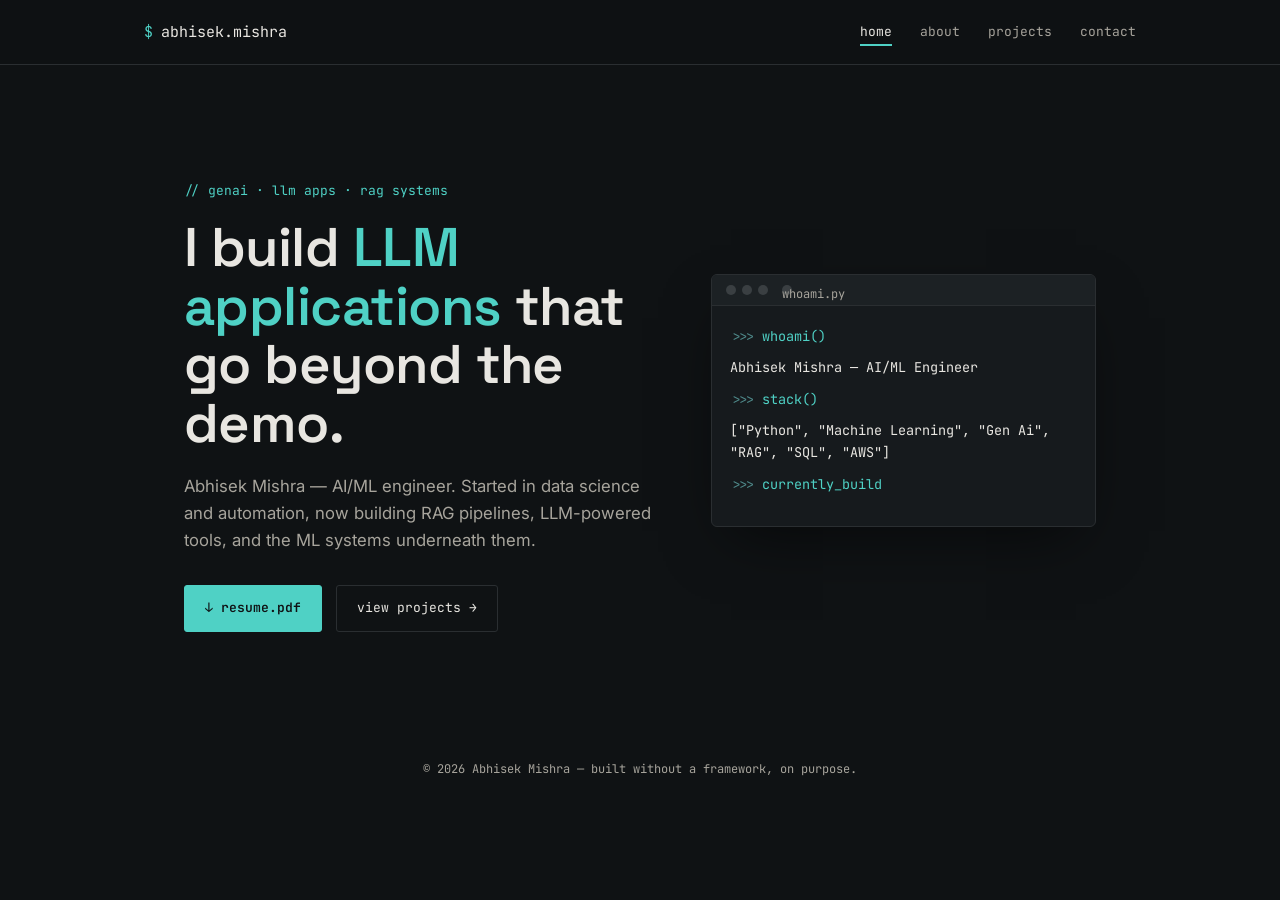
==== index.html @ 14720bcc "Add to github" ====
<!DOCTYPE html>
<html lang="en">
<head>
<meta charset="UTF-8">
<meta name="viewport" content="width=device-width, initial-scale=1.0">
<title>Abhisek Mishra — AI/ML & GenAI Engineer</title>
<meta name="description" content="Abhisek Mishra — AI/ML engineer building LLM applications, RAG systems, and data-driven automation.">
<link rel="preconnect" href="https://fonts.googleapis.com">
<link href="https://fonts.googleapis.com/css2?family=Space+Grotesk:wght@500;600;700&family=Inter:wght@400;500;600&family=JetBrains+Mono:wght@400;500&display=swap" rel="stylesheet">
<link rel="stylesheet" href="static/css/theme.css">
</head>
<body>

<nav class="nav">
  <div class="wrap">
    <a class="nav-brand" href="index.html"><span class="dot">$</span> abhisek.mishra</a>
    <button class="nav-toggle" aria-label="Toggle menu">☰</button>
    <ul class="nav-links">
      <li><a href="index.html">home</a></li>
      <li><a href="about.html">about</a></li>
      <li><a href="projects.html">projects</a></li>
      <li><a href="contact.html">contact</a></li>
    </ul>
  </div>
</nav>

<header class="hero">
  <div class="wrap hero-grid">
    <div>
      <p class="eyebrow">// genai · llm apps · rag systems</p>
      <h1>I build <span class="accent">LLM applications</span> that go beyond the demo.</h1>
      <p class="lede">Abhisek Mishra — AI/ML engineer. Started in data science and automation, now building RAG pipelines, LLM-powered tools, and the ML systems underneath them.</p>
      <div class="btn-row">
        <a class="btn btn-primary" href="https://drive.google.com/file/d/1c5TBxF_I3owwbrdIYOowA2XKJV-M3N-A/view?usp=" target="_blank" rel="noopener">↓ resume.pdf</a>
        <a class="btn btn-ghost" href="projects.html">view projects →</a>
      </div>
    </div>

    <div class="terminal">
      <div class="terminal-bar">
        <span></span><span></span><span></span>
        <span class="title">whoami.py</span>
      </div>
      <div class="terminal-body" data-terminal data-lines='[
        {"prompt":">>>","text":"whoami()","cls":"key"},
        {"prompt":"","text":"Abhisek Mishra — AI/ML Engineer","cls":"out"},
        {"prompt":">>>","text":"stack()","cls":"key"},
        {"prompt":"","text":"[\"Python\", \"Machine Learning\", \"Gen Ai\", \"RAG\", \"SQL\", \"AWS\"]","cls":"out"},
        {"prompt":">>>","text":"currently_building()","cls":"key"},
        {"prompt":"","text":"LLM apps that hold up outside the notebook.","cls":"out"}
      ]'></div>
    </div>
  </div>
</header>

<footer>
  <div class="wrap">© 2026 Abhisek Mishra — built without a framework, on purpose.</div>
</footer>

<script src="static/js/main.js"></script>
</body>
</html>
---- static/css/theme.css ----
/* ==========================================================================
   Design tokens
   ========================================================================== */
:root {
  --ink: #0f1214;
  --ink-raised: #161a1d;
  --ink-border: #2a2e31;
  --paper: #e8e6e1;
  --paper-dim: #a7a49c;
  --amber: #4fd1c5;
  --amber-dim: #2e9188;
  --teal: #4f8a8b;
  --teal-dim: #35595a;
  --radius: 3px;

  --font-display: 'Space Grotesk', sans-serif;
  --font-body: 'Inter', sans-serif;
  --font-mono: 'JetBrains Mono', monospace;
}

* { box-sizing: border-box; }

html { scroll-behavior: smooth; }

body {
  background: var(--ink);
  color: var(--paper);
  font-family: var(--font-body);
  margin: 0;
  line-height: 1.6;
  -webkit-font-smoothing: antialiased;
}

@media (prefers-reduced-motion: reduce) {
  html { scroll-behavior: auto; }
  * { animation-duration: 0.001ms !important; transition-duration: 0.001ms !important; }
}

h1, h2, h3, h4 {
  font-family: var(--font-display);
  font-weight: 600;
  color: var(--paper);
  letter-spacing: -0.01em;
}

a { color: var(--amber); text-decoration: none; }
a:hover { color: var(--paper); }
a:focus-visible, button:focus-visible { outline: 2px solid var(--amber); outline-offset: 2px; }

.wrap {
  max-width: 960px;
  margin: 0 auto;
  padding: 0 24px;
}

/* ==========================================================================
   Nav
   ========================================================================== */
.nav {
  position: fixed;
  top: 0; left: 0; right: 0;
  z-index: 100;
  background: rgba(15, 18, 20, 0.88);
  backdrop-filter: blur(8px);
  border-bottom: 1px solid var(--ink-border);
}
.nav .wrap {
  display: flex;
  align-items: center;
  justify-content: space-between;
  height: 64px;
  max-width: 1040px;
}
.nav-brand {
  font-family: var(--font-mono);
  font-size: 15px;
  color: var(--paper);
  display: flex;
  align-items: center;
  gap: 8px;
}
.nav-brand .dot { color: var(--amber); }
.nav-brand:hover { color: var(--paper); }

.nav-links {
  display: flex;
  gap: 28px;
  list-style: none;
  margin: 0; padding: 0;
  font-family: var(--font-mono);
  font-size: 13px;
}
.nav-links a {
  color: var(--paper-dim);
  position: relative;
  padding: 4px 0;
}
.nav-links a:hover, .nav-links a.active { color: var(--paper); }
.nav-links a.active::after {
  content: '';
  position: absolute;
  bottom: -2px; left: 0; right: 0;
  height: 2px;
  background: var(--amber);
}

.nav-toggle {
  display: none;
  background: none;
  border: 1px solid var(--ink-border);
  color: var(--paper);
  border-radius: var(--radius);
  width: 36px; height: 36px;
  cursor: pointer;
}

@media (max-width: 720px) {
  .nav-toggle { display: block; }
  .nav-links {
    position: absolute;
    top: 64px; left: 0; right: 0;
    background: var(--ink);
    border-bottom: 1px solid var(--ink-border);
    flex-direction: column;
    gap: 0;
    display: none;
    padding: 8px 0;
  }
  .nav-links.open { display: flex; }
  .nav-links li { border-top: 1px solid var(--ink-border); }
  .nav-links a { display: block; padding: 14px 24px; }
}

/* ==========================================================================
   Section label — the "$ command" motif
   ========================================================================== */
.cmd-label {
  font-family: var(--font-mono);
  font-size: 13px;
  color: var(--teal);
  margin: 0 0 8px 0;
  display: flex;
  align-items: center;
  gap: 8px;
}
.cmd-label::before { content: '$'; color: var(--amber-dim); }

section { padding: 96px 0; border-bottom: 1px solid var(--ink-border); }
section:last-of-type { border-bottom: none; }

/* ==========================================================================
   Hero / terminal
   ========================================================================== */
.hero {
  padding-top: 168px;
  padding-bottom: 96px;
}
.hero-grid {
  display: grid;
  grid-template-columns: 1.1fr 0.9fr;
  gap: 56px;
  align-items: center;
}
@media (max-width: 820px) {
  .hero-grid { grid-template-columns: 1fr; }
  .hero { padding-top: 128px; }
}

.eyebrow {
  font-family: var(--font-mono);
  font-size: 13px;
  color: var(--amber);
  margin-bottom: 16px;
}

.hero h1 {
  font-size: clamp(2.2rem, 5vw, 3.4rem);
  line-height: 1.08;
  margin: 0 0 20px 0;
}
.hero h1 .accent { color: var(--amber); }

.hero p.lede {
  font-size: 1.05rem;
  color: var(--paper-dim);
  max-width: 46ch;
  margin: 0 0 32px 0;
}

.btn-row { display: flex; gap: 14px; flex-wrap: wrap; }

.btn {
  font-family: var(--font-mono);
  font-size: 13px;
  padding: 12px 20px;
  border-radius: var(--radius);
  border: 1px solid var(--ink-border);
  display: inline-flex;
  align-items: center;
  gap: 8px;
  cursor: pointer;
  transition: border-color 0.15s ease, transform 0.15s ease;
}
.btn-primary {
  background: var(--amber);
  color: var(--ink);
  border-color: var(--amber);
  font-weight: 600;
}
.btn-primary:hover { color: var(--ink); transform: translateY(-1px); }
.btn-ghost { color: var(--paper); }
.btn-ghost:hover { border-color: var(--paper-dim); color: var(--paper); }

/* Terminal card */
.terminal {
  background: var(--ink-raised);
  border: 1px solid var(--ink-border);
  border-radius: 6px;
  overflow: hidden;
  box-shadow: 0 24px 60px -20px rgba(0,0,0,0.6);
}
.terminal-bar {
  display: flex;
  align-items: center;
  gap: 6px;
  padding: 10px 14px;
  background: #1c2124;
  border-bottom: 1px solid var(--ink-border);
}
.terminal-bar span {
  width: 10px; height: 10px; border-radius: 50%;
  display: inline-block;
  background: #3a3f42;
}
.terminal-bar .title {
  font-family: var(--font-mono);
  font-size: 12px;
  color: var(--paper-dim);
  margin-left: 8px;
}
.terminal-body {
  padding: 20px 18px;
  font-family: var(--font-mono);
  font-size: 13.5px;
  color: var(--paper-dim);
  min-height: 220px;
}
.terminal-body .prompt { color: var(--teal); }
.terminal-body .out { color: var(--paper); }
.terminal-body .key { color: var(--amber); }
.terminal-body .cursor {
  display: inline-block;
  width: 8px; height: 15px;
  background: var(--amber);
  animation: blink 1s step-end infinite;
  vertical-align: text-bottom;
  margin-left: 2px;
}
@keyframes blink { 50% { opacity: 0; } }

/* ==========================================================================
   About / bio blocks
   ========================================================================== */
.section-head {
  display: flex;
  justify-content: space-between;
  align-items: baseline;
  margin-bottom: 40px;
}
.section-head h2 { font-size: 1.7rem; margin: 0; }

.prose p { color: var(--paper-dim); max-width: 70ch; margin: 0 0 18px 0; }
.prose strong { color: var(--paper); }

.skills-grid {
  display: grid;
  grid-template-columns: 1fr 1fr;
  gap: 40px;
  margin-top: 12px;
}
@media (max-width: 640px) { .skills-grid { grid-template-columns: 1fr; } }

.skills-grid h4 {
  font-family: var(--font-mono);
  font-size: 13px;
  color: var(--teal);
  text-transform: uppercase;
  letter-spacing: 0.06em;
  margin: 0 0 14px 0;
}
.tag-list { display: flex; flex-wrap: wrap; gap: 8px; list-style: none; padding: 0; margin: 0; }
.tag-list li {
  font-family: var(--font-mono);
  font-size: 12.5px;
  color: var(--paper);
  background: var(--ink-raised);
  border: 1px solid var(--ink-border);
  padding: 6px 12px;
  border-radius: var(--radius);
}

/* Experience */
.exp-item {
  display: grid;
  grid-template-columns: 160px 1fr;
  gap: 24px;
  padding: 28px 0;
  border-top: 1px solid var(--ink-border);
}
.exp-item:first-of-type { border-top: none; }
.exp-when {
  font-family: var(--font-mono);
  font-size: 12.5px;
  color: var(--paper-dim);
}
.exp-role h3 { font-size: 1.1rem; margin: 0 0 2px 0; }
.exp-org { color: var(--teal); font-size: 0.92rem; margin: 0 0 14px 0; }
.exp-role ul { margin: 0; padding-left: 18px; color: var(--paper-dim); }
.exp-role li { margin-bottom: 8px; }
@media (max-width: 640px) {
  .exp-item { grid-template-columns: 1fr; gap: 8px; }
}

/* Certificates */
.cert-list { list-style: none; margin: 0; padding: 0; display: grid; gap: 10px; }
.cert-list a {
  display: flex;
  align-items: center;
  justify-content: space-between;
  padding: 14px 18px;
  border: 1px solid var(--ink-border);
  border-radius: var(--radius);
  color: var(--paper);
  font-size: 0.94rem;
  transition: border-color 0.15s ease, background 0.15s ease;
}
.cert-list a:hover { border-color: var(--amber-dim); background: var(--ink-raised); }
.cert-list .cert-org { color: var(--paper-dim); font-size: 0.85rem; }
.cert-list .go { font-family: var(--font-mono); color: var(--amber); font-size: 12px; }

/* ==========================================================================
   Projects
   ========================================================================== */
.project-grid {
  display: grid;
  grid-template-columns: repeat(2, 1fr);
  gap: 22px;
}
@media (max-width: 700px) { .project-grid { grid-template-columns: 1fr; } }

.project-card {
  border: 1px solid var(--ink-border);
  border-radius: 6px;
  background: var(--ink-raised);
  cursor: pointer;
  overflow: hidden;
  transition: border-color 0.15s ease, transform 0.15s ease;
  display: flex;
  flex-direction: column;
}
.project-card:hover { border-color: var(--amber-dim); transform: translateY(-2px); }
.project-thumb {
  aspect-ratio: 16/9;
  background: #1c2124 center/cover no-repeat;
  border-bottom: 1px solid var(--ink-border);
}
.project-body { padding: 18px 20px; }
.project-index {
  font-family: var(--font-mono);
  font-size: 11.5px;
  color: var(--amber-dim);
  margin: 0 0 8px 0;
}
.project-body h3 { font-size: 1.05rem; margin: 0 0 6px 0; }
.project-body p { color: var(--paper-dim); font-size: 0.88rem; margin: 0; }

/* Modal */
.modal-backdrop {
  position: fixed; inset: 0;
  background: rgba(10,12,13,0.78);
  display: none;
  align-items: flex-start;
  justify-content: center;
  padding: 64px 20px;
  z-index: 200;
  overflow-y: auto;
}
.modal-backdrop.open { display: flex; }
.modal {
  background: var(--ink-raised);
  border: 1px solid var(--ink-border);
  border-radius: 8px;
  max-width: 720px;
  width: 100%;
}
.modal-head {
  display: flex;
  justify-content: space-between;
  align-items: center;
  padding: 20px 24px;
  border-bottom: 1px solid var(--ink-border);
}
.modal-head h3 { margin: 0; font-size: 1.2rem; }
.modal-close {
  background: none; border: none; color: var(--paper-dim);
  font-size: 20px; cursor: pointer; line-height: 1;
}
.modal-close:hover { color: var(--paper); }
.modal-body { padding: 24px; }
.modal-img { width: 100%; border-radius: 4px; margin-bottom: 20px; border: 1px solid var(--ink-border); }
.modal-body h6 {
  font-family: var(--font-mono);
  font-size: 12px;
  color: var(--teal);
  text-transform: uppercase;
  letter-spacing: 0.05em;
  margin: 20px 0 10px 0;
}
.modal-body h6:first-child { margin-top: 0; }
.modal-body p, .modal-body li { color: var(--paper-dim); font-size: 0.92rem; }
.modal-body ul { margin: 0; padding-left: 18px; }
.modal-repo {
  display: inline-flex; align-items: center; gap: 8px;
  font-family: var(--font-mono); font-size: 12.5px;
  color: var(--amber); margin-top: 4px;
}

/* ==========================================================================
   Contact
   ========================================================================== */
.contact-grid {
  display: grid;
  grid-template-columns: 1fr 1fr;
  gap: 48px;
}
@media (max-width: 700px) { .contact-grid { grid-template-columns: 1fr; } }

.contact-list { list-style: none; margin: 0; padding: 0; }
.contact-list li {
  display: flex;
  align-items: center;
  gap: 14px;
  padding: 16px 0;
  border-top: 1px solid var(--ink-border);
}
.contact-list li:first-child { border-top: none; }
.contact-list .ico {
  width: 36px; height: 36px;
  border: 1px solid var(--ink-border);
  border-radius: var(--radius);
  display: flex; align-items: center; justify-content: center;
  color: var(--amber);
  flex-shrink: 0;
}
.contact-list .label { font-family: var(--font-mono); font-size: 11.5px; color: var(--paper-dim); text-transform: uppercase; letter-spacing: 0.05em; }
.contact-list .value { color: var(--paper); font-size: 0.96rem; }

.form-field { margin-bottom: 18px; }
.form-field label {
  display: block;
  font-family: var(--font-mono);
  font-size: 12px;
  color: var(--paper-dim);
  margin-bottom: 6px;
}
.form-field input, .form-field textarea {
  width: 100%;
  background: var(--ink-raised);
  border: 1px solid var(--ink-border);
  border-radius: var(--radius);
  color: var(--paper);
  padding: 12px 14px;
  font-family: var(--font-body);
  font-size: 0.92rem;
}
.form-field textarea { resize: vertical; min-height: 100px; }
.form-field input:focus, .form-field textarea:focus {
  outline: none; border-color: var(--amber-dim);
}

/* ==========================================================================
   Footer
   ========================================================================== */
footer {
  padding: 32px 0;
  text-align: center;
  font-family: var(--font-mono);
  font-size: 12px;
  color: var(--paper-dim);
}

/* Project filter tabs */
.filter-tabs {
  display: flex;
  gap: 10px;
  margin-bottom: 32px;
  flex-wrap: wrap;
}
.filter-tab {
  font-family: var(--font-mono);
  font-size: 12.5px;
  padding: 8px 16px;
  border: 1px solid var(--ink-border);
  border-radius: var(--radius);
  background: none;
  color: var(--paper-dim);
  cursor: pointer;
}
.filter-tab.active {
  color: var(--ink);
  background: var(--amber);
  border-color: var(--amber);
}
.project-card[data-hidden="true"] { display: none; }

.group-label {
  font-family: var(--font-mono);
  font-size: 12px;
  color: var(--amber-dim);
  text-transform: uppercase;
  letter-spacing: 0.06em;
  margin: 40px 0 16px 0;
}
.group-label:first-of-type { margin-top: 0; }

/* Image-free project cards */
.project-grid { gap: 20px; }
.project-card {
  padding: 0;
  position: relative;
  border-left: 3px solid var(--ink-border);
  background: linear-gradient(160deg, var(--ink-raised) 0%, var(--ink) 130%);
  transition: border-color 0.18s ease, transform 0.18s ease, box-shadow 0.18s ease;
}
.project-card[data-cat="genai"] { border-left-color: var(--teal-dim); }
.project-card[data-cat="ml"] { border-left-color: var(--amber-dim); }
.project-card:hover {
  transform: translateY(-3px);
  box-shadow: 0 18px 40px -18px rgba(0,0,0,0.55);
}
.project-card[data-cat="genai"]:hover { border-left-color: var(--teal); }
.project-card[data-cat="ml"]:hover { border-left-color: var(--amber); }

.project-card .project-thumb { display: none; }

.project-num {
  font-family: var(--font-mono);
  font-size: 2.6rem;
  font-weight: 600;
  color: var(--ink-border);
  padding: 26px 24px 0 24px;
  line-height: 1;
  letter-spacing: -0.02em;
  transition: color 0.18s ease;
}
.project-card:hover .project-num { color: var(--paper-dim); }

.project-body { padding: 14px 24px 26px 24px; }
.project-body h3 { font-size: 1.15rem; margin: 0 0 8px 0; }
.project-body p { font-size: 0.9rem; line-height: 1.55; }

.project-cat-tag {
  display: inline-flex;
  align-items: center;
  gap: 6px;
  font-family: var(--font-mono);
  font-size: 10.5px;
  font-weight: 500;
  color: var(--ink);
  background: var(--amber);
  border-radius: 20px;
  padding: 4px 12px 4px 10px;
  margin-bottom: 12px;
  text-transform: uppercase;
  letter-spacing: 0.05em;
}
.project-cat-tag::before { content: '●'; font-size: 7px; }
.project-cat-tag { background: var(--teal); }
.project-cat-tag.ml { background: var(--amber); }

/* Contact page — no-form redesign */
.contact-hero {
  text-align: center;
  max-width: 640px;
  margin: 0 auto 56px auto;
}
.contact-hero .cmd-label { justify-content: center; }
.contact-hero h2 { font-size: 2.2rem; margin: 0 0 14px 0; }
.contact-hero p { color: var(--paper-dim); font-size: 1rem; margin: 0; }

.contact-cards {
  display: grid;
  grid-template-columns: repeat(2, 1fr);
  gap: 18px;
  max-width: 720px;
  margin: 0 auto;
}
@media (max-width: 640px) { .contact-cards { grid-template-columns: 1fr; } }

.contact-card {
  display: flex;
  align-items: center;
  gap: 16px;
  padding: 22px 24px;
  border: 1px solid var(--ink-border);
  border-radius: 8px;
  background: var(--ink-raised);
  transition: border-color 0.18s ease, transform 0.18s ease;
}
.contact-card:hover {
  border-color: var(--amber-dim);
  transform: translateY(-2px);
}
.contact-card .ico {
  width: 44px; height: 44px;
  border-radius: 50%;
  background: rgba(79, 209, 197, 0.1);
  color: var(--amber);
  display: flex; align-items: center; justify-content: center;
  font-size: 18px;
  flex-shrink: 0;
}
.contact-card .label {
  font-family: var(--font-mono);
  font-size: 11px;
  color: var(--paper-dim);
  text-transform: uppercase;
  letter-spacing: 0.05em;
  display: block;
  margin-bottom: 3px;
}
.contact-card .value { color: var(--paper); font-size: 0.98rem; font-weight: 500; }
.contact-card a.value:hover { color: var(--amber); }
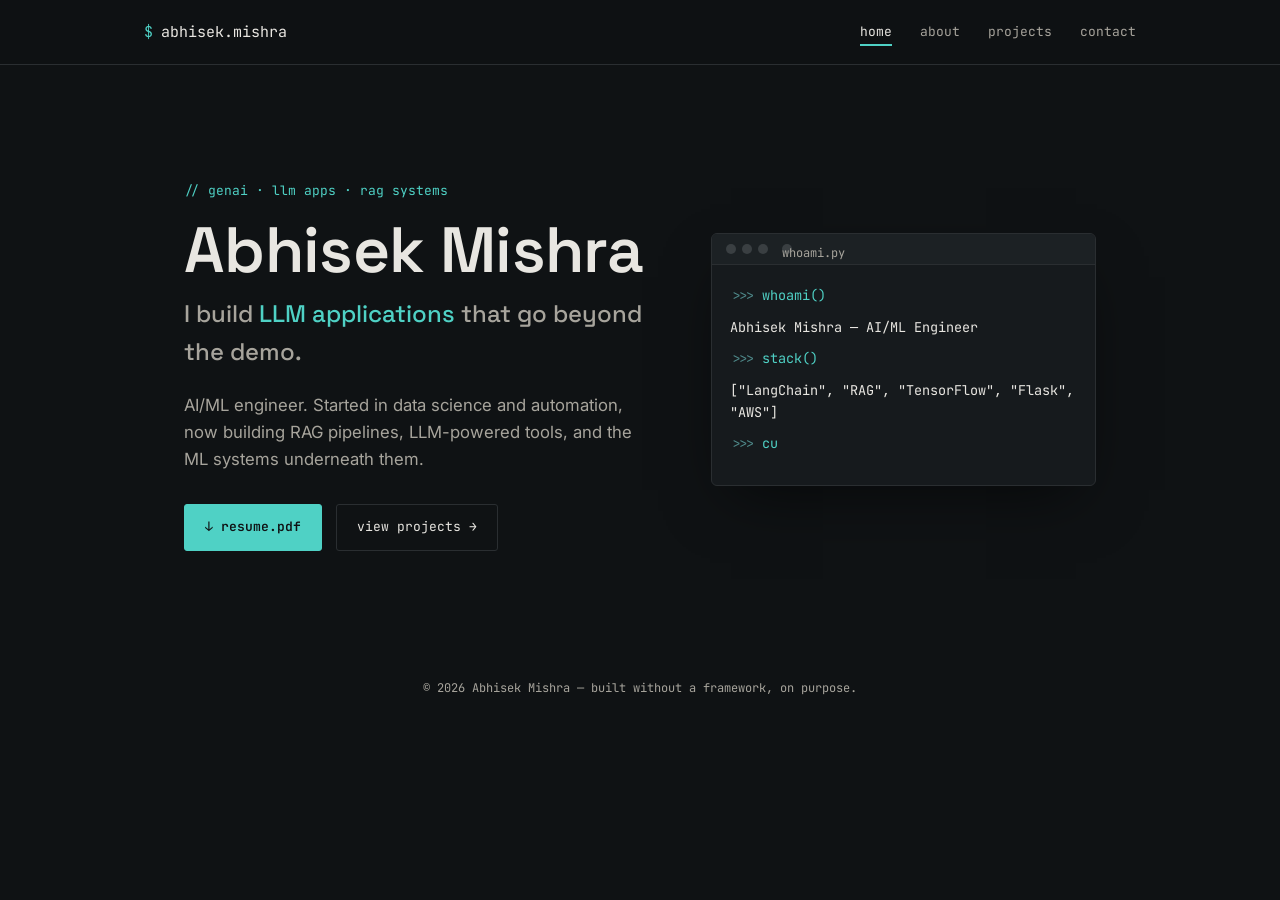
==== commit d32d8712: "Update Index.html and theme.css" ====
--- a/index.html
+++ b/index.html
@@ -28,10 +28,11 @@
   <div class="wrap hero-grid">
     <div>
       <p class="eyebrow">// genai · llm apps · rag systems</p>
-      <h1>I build <span class="accent">LLM applications</span> that go beyond the demo.</h1>
-      <p class="lede">Abhisek Mishra — AI/ML engineer. Started in data science and automation, now building RAG pipelines, LLM-powered tools, and the ML systems underneath them.</p>
+      <h1>Abhisek Mishra</h1>
+      <p class="hero-tagline">I build <span class="accent">LLM applications</span> that go beyond the demo.</p>
+      <p class="lede">AI/ML engineer. Started in data science and automation, now building RAG pipelines, LLM-powered tools, and the ML systems underneath them.</p>
       <div class="btn-row">
-        <a class="btn btn-primary" href="https://drive.google.com/file/d/1c5TBxF_I3owwbrdIYOowA2XKJV-M3N-A/view?usp=" target="_blank" rel="noopener">↓ resume.pdf</a>
+        <a class="btn btn-primary" href="https://drive.google.com/file/d/1c5TBxF_I3owwbrdIYOowA2XKJV-M3N-A/view?usp=drive_link" target="_blank" rel="noopener">↓ resume.pdf</a>
         <a class="btn btn-ghost" href="projects.html">view projects →</a>
       </div>
     </div>
@@ -45,7 +46,7 @@
         {"prompt":">>>","text":"whoami()","cls":"key"},
         {"prompt":"","text":"Abhisek Mishra — AI/ML Engineer","cls":"out"},
         {"prompt":">>>","text":"stack()","cls":"key"},
-        {"prompt":"","text":"[\"Python\", \"Machine Learning\", \"Gen Ai\", \"RAG\", \"SQL\", \"AWS\"]","cls":"out"},
+        {"prompt":"","text":"[\"LangChain\", \"RAG\", \"TensorFlow\", \"Flask\", \"AWS\"]","cls":"out"},
         {"prompt":">>>","text":"currently_building()","cls":"key"},
         {"prompt":"","text":"LLM apps that hold up outside the notebook.","cls":"out"}
       ]'></div>
--- a/static/css/theme.css
+++ b/static/css/theme.css
@@ -174,11 +174,20 @@
 }
 
 .hero h1 {
-  font-size: clamp(2.2rem, 5vw, 3.4rem);
-  line-height: 1.08;
+  font-size: clamp(2.6rem, 6vw, 4rem);
+  line-height: 1.02;
+  margin: 0 0 12px 0;
+}
+.hero h1 .accent { color: var(--amber); }
+
+.hero-tagline {
+  font-size: clamp(1.2rem, 2.6vw, 1.5rem);
+  font-family: var(--font-display);
+  font-weight: 500;
+  color: var(--paper-dim);
   margin: 0 0 20px 0;
 }
-.hero h1 .accent { color: var(--amber); }
+.hero-tagline .accent { color: var(--amber); }
 
 .hero p.lede {
   font-size: 1.05rem;
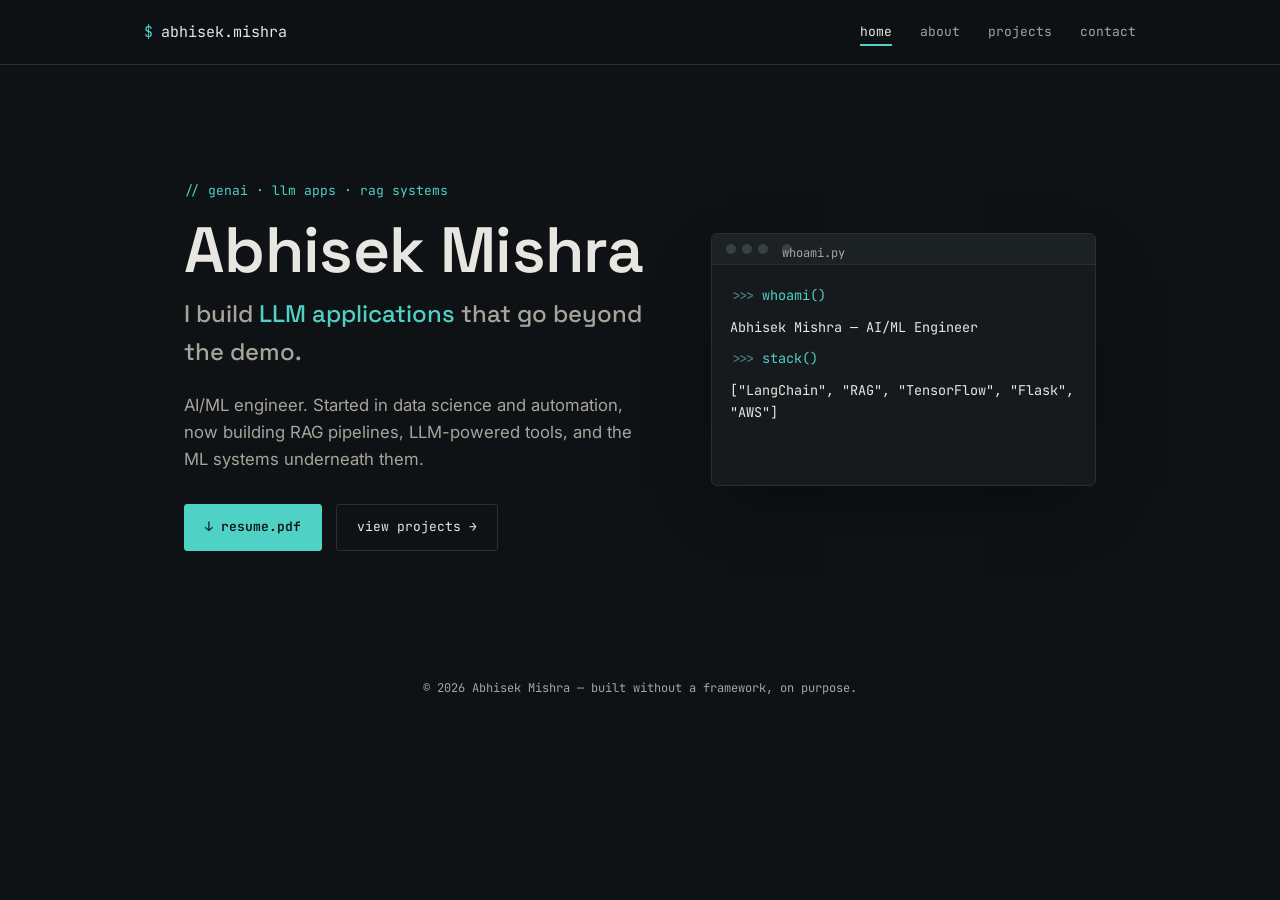
==== commit 1aa54cc0: "Update index.html" ====
--- a/index.html
+++ b/index.html
@@ -32,7 +32,7 @@
       <p class="hero-tagline">I build <span class="accent">LLM applications</span> that go beyond the demo.</p>
       <p class="lede">AI/ML engineer. Started in data science and automation, now building RAG pipelines, LLM-powered tools, and the ML systems underneath them.</p>
       <div class="btn-row">
-        <a class="btn btn-primary" href="https://drive.google.com/file/d/1c5TBxF_I3owwbrdIYOowA2XKJV-M3N-A/view?usp=drive_link" target="_blank" rel="noopener">↓ resume.pdf</a>
+        <a class="btn btn-primary" href="https://drive.google.com/file/d/1waR7Gzn3Ip_1I8BzjRkohjKARfIvYSVY/view?usp=sharing" target="_blank" rel="noopener">↓ resume.pdf</a>
         <a class="btn btn-ghost" href="projects.html">view projects →</a>
       </div>
     </div>
@@ -60,4 +60,4 @@
 
 <script src="static/js/main.js"></script>
 </body>
-</html>+</html>
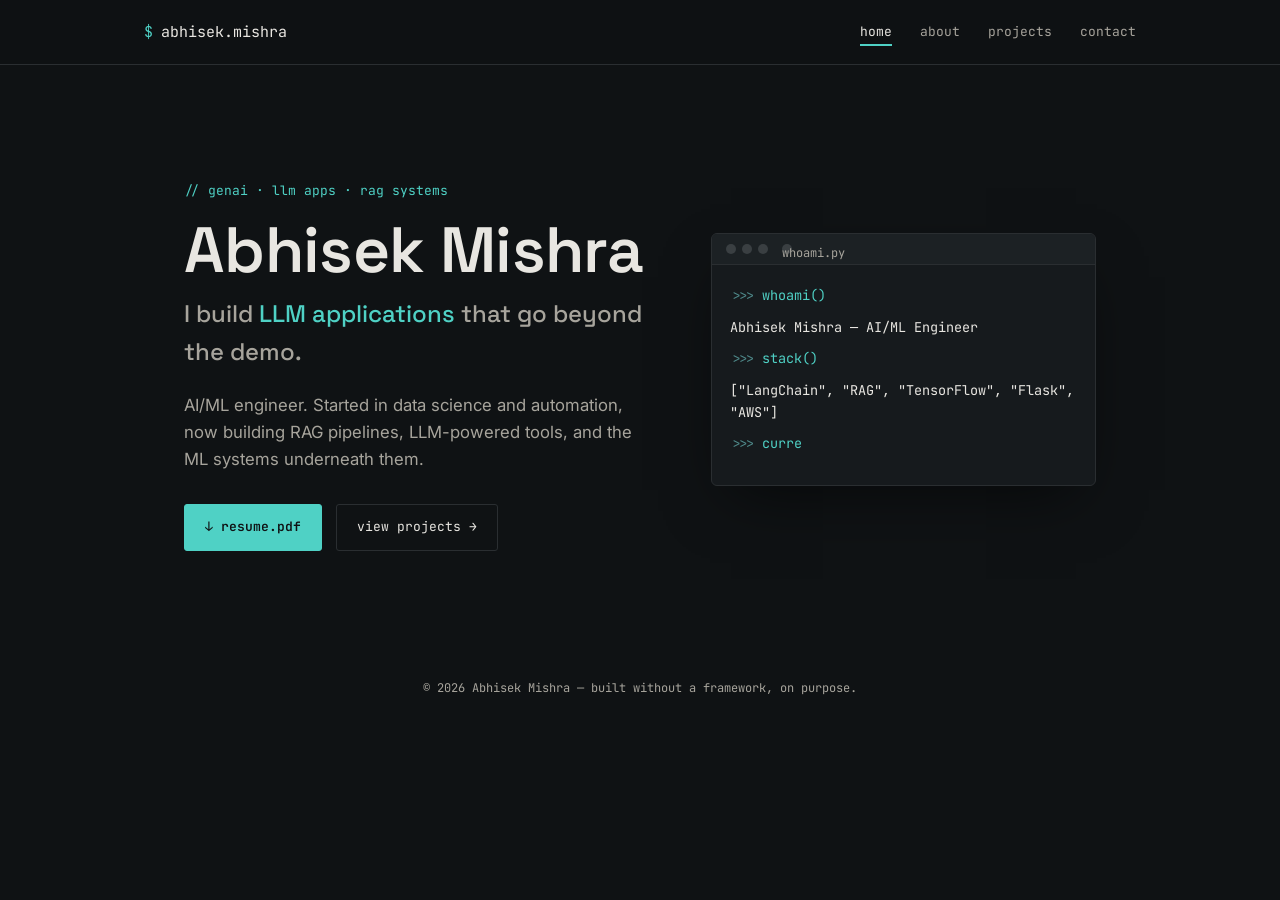
==== commit 9bccf99a: "Update index.html" ====
--- a/index.html
+++ b/index.html
@@ -3,6 +3,8 @@
 <head>
 <meta charset="UTF-8">
 <meta name="viewport" content="width=device-width, initial-scale=1.0">
+ <!-- Google Search Console verification -->
+<meta name="google-site-verification" content="WMLoZWLfjF1GSm065_ztZ4qKo5R0L8SP3rMEsxH-SHY" />
 <title>Abhisek Mishra — AI/ML & GenAI Engineer</title>
 <meta name="description" content="Abhisek Mishra — AI/ML engineer building LLM applications, RAG systems, and data-driven automation.">
 <link rel="preconnect" href="https://fonts.googleapis.com">
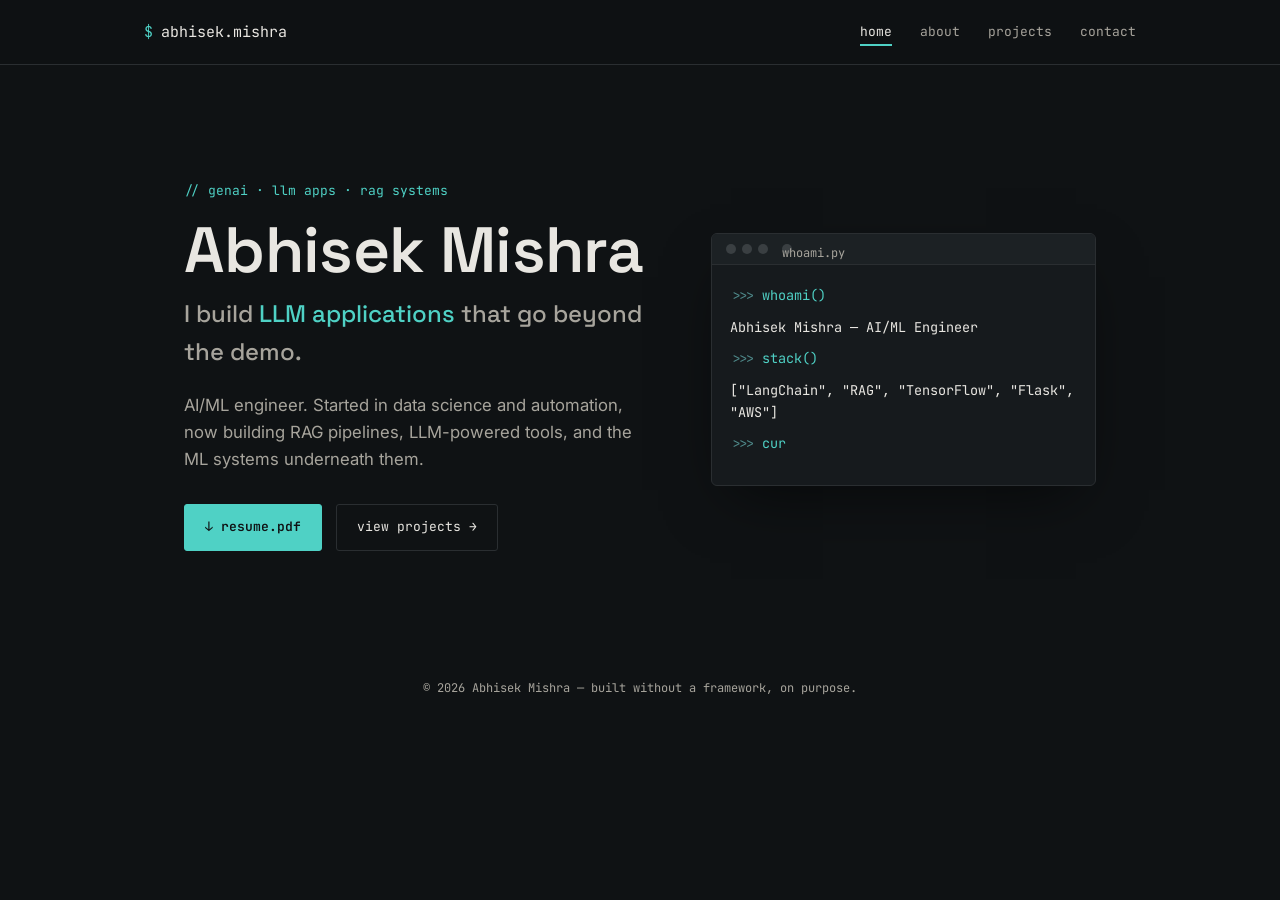
==== commit 39d58286: "Update index.html" ====
--- a/index.html
+++ b/index.html
@@ -3,8 +3,6 @@
 <head>
 <meta charset="UTF-8">
 <meta name="viewport" content="width=device-width, initial-scale=1.0">
- <!-- Google Search Console verification -->
-<meta name="google-site-verification" content="WMLoZWLfjF1GSm065_ztZ4qKo5R0L8SP3rMEsxH-SHY" />
 <title>Abhisek Mishra — AI/ML & GenAI Engineer</title>
 <meta name="description" content="Abhisek Mishra — AI/ML engineer building LLM applications, RAG systems, and data-driven automation.">
 <link rel="preconnect" href="https://fonts.googleapis.com">
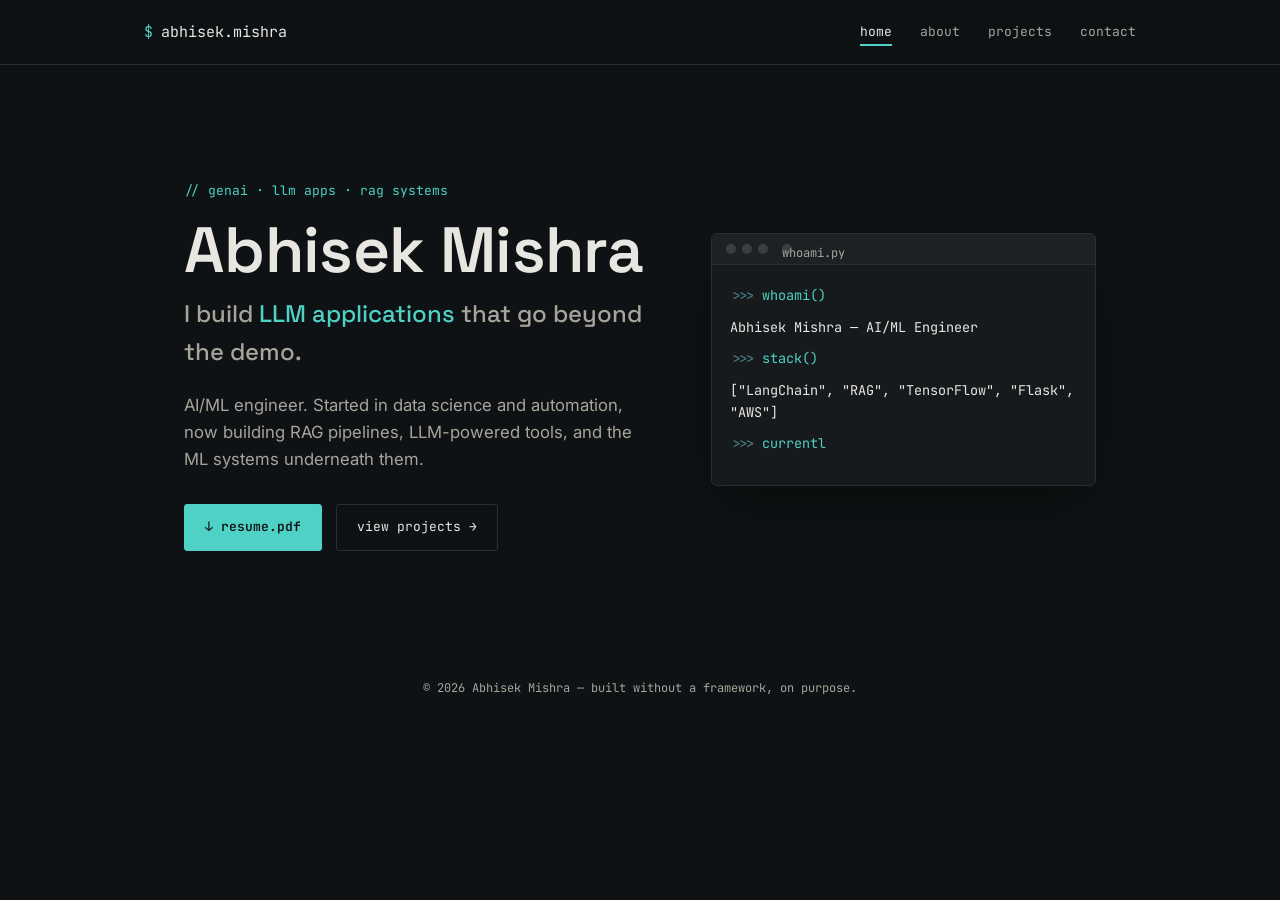
==== commit a87225eb: "Update index.html" ====
--- a/index.html
+++ b/index.html
@@ -3,6 +3,9 @@
 <head>
 <meta charset="UTF-8">
 <meta name="viewport" content="width=device-width, initial-scale=1.0">
+
+<meta name="google-site-verification" content="WKXwmLgeTb1hEMFGIhMmLUa_H-awW_nZXgwHtYx_axk" />
+  
 <title>Abhisek Mishra — AI/ML & GenAI Engineer</title>
 <meta name="description" content="Abhisek Mishra — AI/ML engineer building LLM applications, RAG systems, and data-driven automation.">
 <link rel="preconnect" href="https://fonts.googleapis.com">
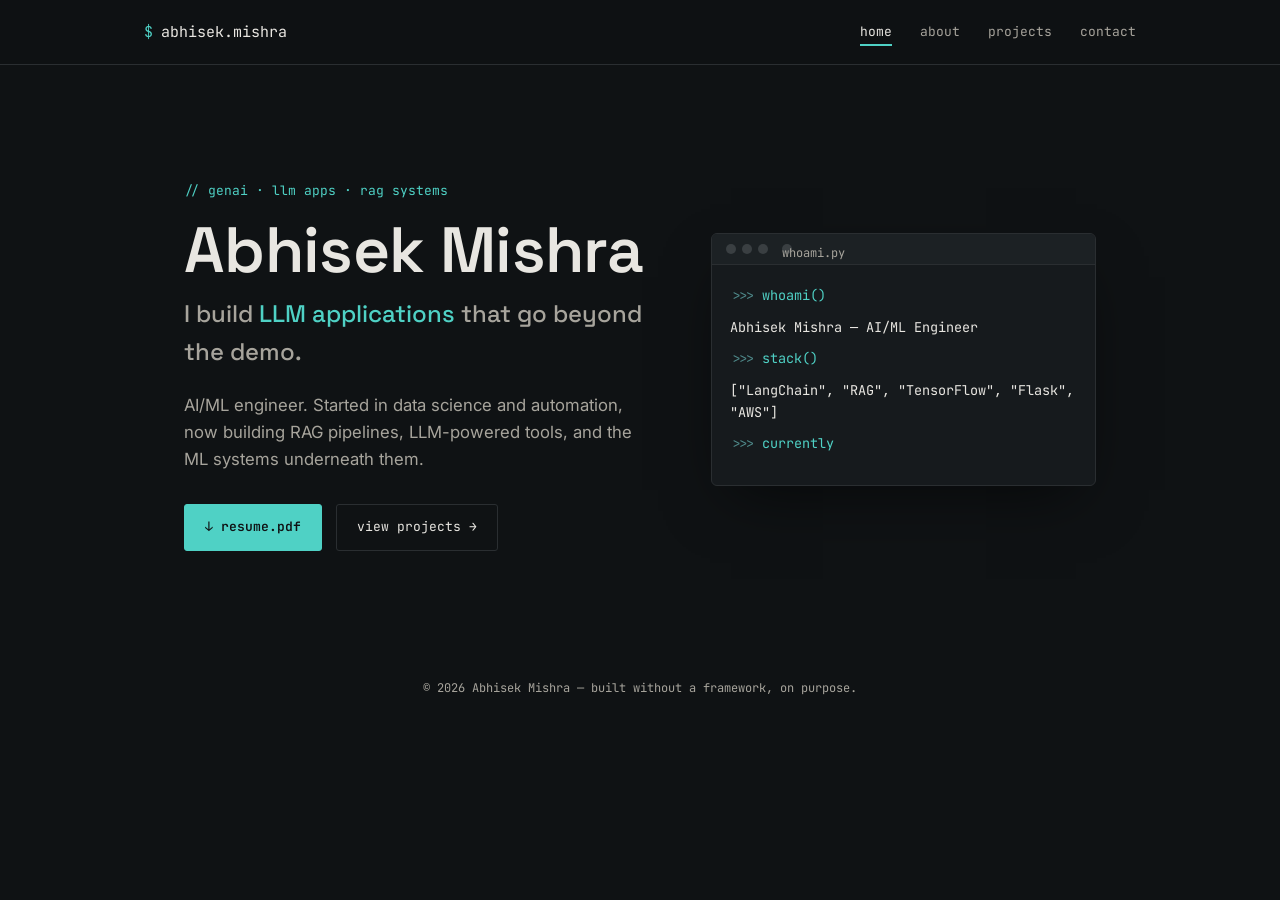
==== commit bc7cdbd0: "Update index.html" ====
--- a/index.html
+++ b/index.html
@@ -4,7 +4,7 @@
 <meta charset="UTF-8">
 <meta name="viewport" content="width=device-width, initial-scale=1.0">
 
-<meta name="google-site-verification" content="WKXwmLgeTb1hEMFGIhMmLUa_H-awW_nZXgwHtYx_axk" />
+<meta name="google-site-verification" content="WMLoZWLfjF1GSm065_ztZ4qKo5R0L8SP3rMEsxH-SHY" />
   
 <title>Abhisek Mishra — AI/ML & GenAI Engineer</title>
 <meta name="description" content="Abhisek Mishra — AI/ML engineer building LLM applications, RAG systems, and data-driven automation.">
